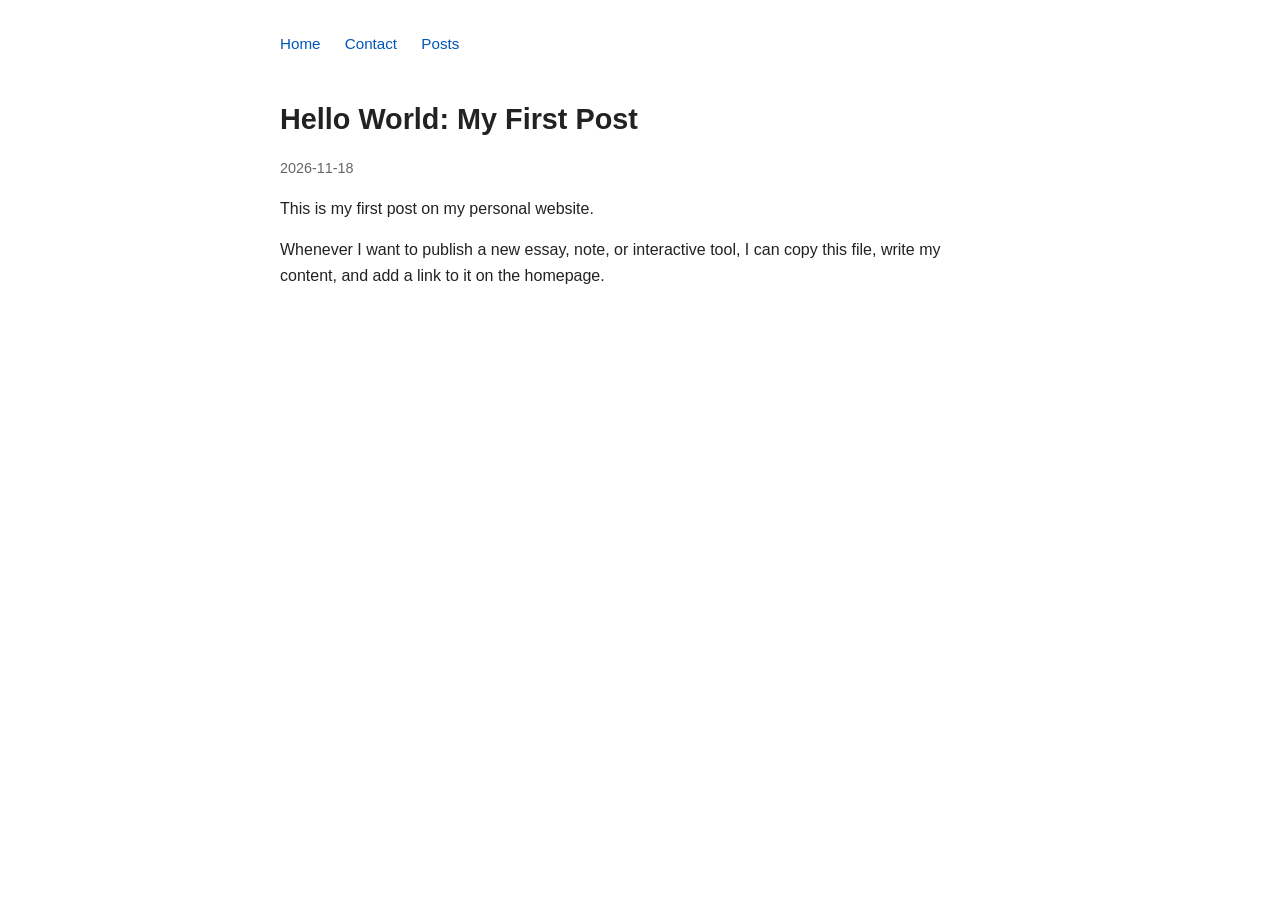
==== posts/first-post.html @ d014e921 "Add first post HTML file" ====
<!DOCTYPE html>
<html lang="en">
<head>
  <meta charset="UTF-8">
  <meta name="viewport" content="width=device-width, initial-scale=1.0">
  <title>Hello World: My First Post - Shiya Elemarth</title>
  <link rel="stylesheet" href="../style.css">
</head>
<body>

  <nav>
    <a href="../index.html">Home</a>
    <a href="../index.html#contact">Contact</a>
    <a href="../index.html#posts">Posts</a>
  </nav>

  <h1>Hello World: My First Post</h1>
  <p class="post-date">2026-11-18</p>

  <p>
    This is my first post on my personal website.
  </p>

  <p>
    Whenever I want to publish a new essay, note, or interactive tool, I can copy this file, write my content, and add a link to it on the homepage.
  </p>

</body>
</html>
---- style.css ----
body {
  font-family: -apple-system, BlinkMacSystemFont, "Segoe UI", Roboto, Helvetica, Arial, sans-serif;
  line-height: 1.6;
  color: #222;
  background: #fff;
  max-width: 720px;
  margin: 0 auto;
  padding: 2rem 1.25rem;
}

nav {
  margin-bottom: 2.5rem;
  font-size: 0.95rem;
}

nav a {
  margin-right: 1.25rem;
  color: #0055bb;
  text-decoration: none;
}

nav a:hover {
  text-decoration: underline;
}

h1 {
  font-size: 1.8rem;
  margin-bottom: 0.5rem;
}

h2 {
  font-size: 1.25rem;
  margin-top: 2.25rem;
  margin-bottom: 0.75rem;
  border-bottom: 1px solid #eee;
  padding-bottom: 0.25rem;
}

a {
  color: #0055bb;
  text-decoration: none;
}

a:hover {
  text-decoration: underline;
}

.post-list {
  list-style: none;
  padding: 0;
}

.post-list li {
  display: flex;
  justify-content: space-between;
  align-items: baseline;
  margin-bottom: 0.6rem;
  gap: 1rem;
}

.post-date {
  color: #666;
  font-size: 0.9rem;
  white-space: nowrap;
  font-variant-numeric: tabular-nums;
}

footer {
  margin-top: 4rem;
  font-size: 0.85rem;
  color: #666;
}
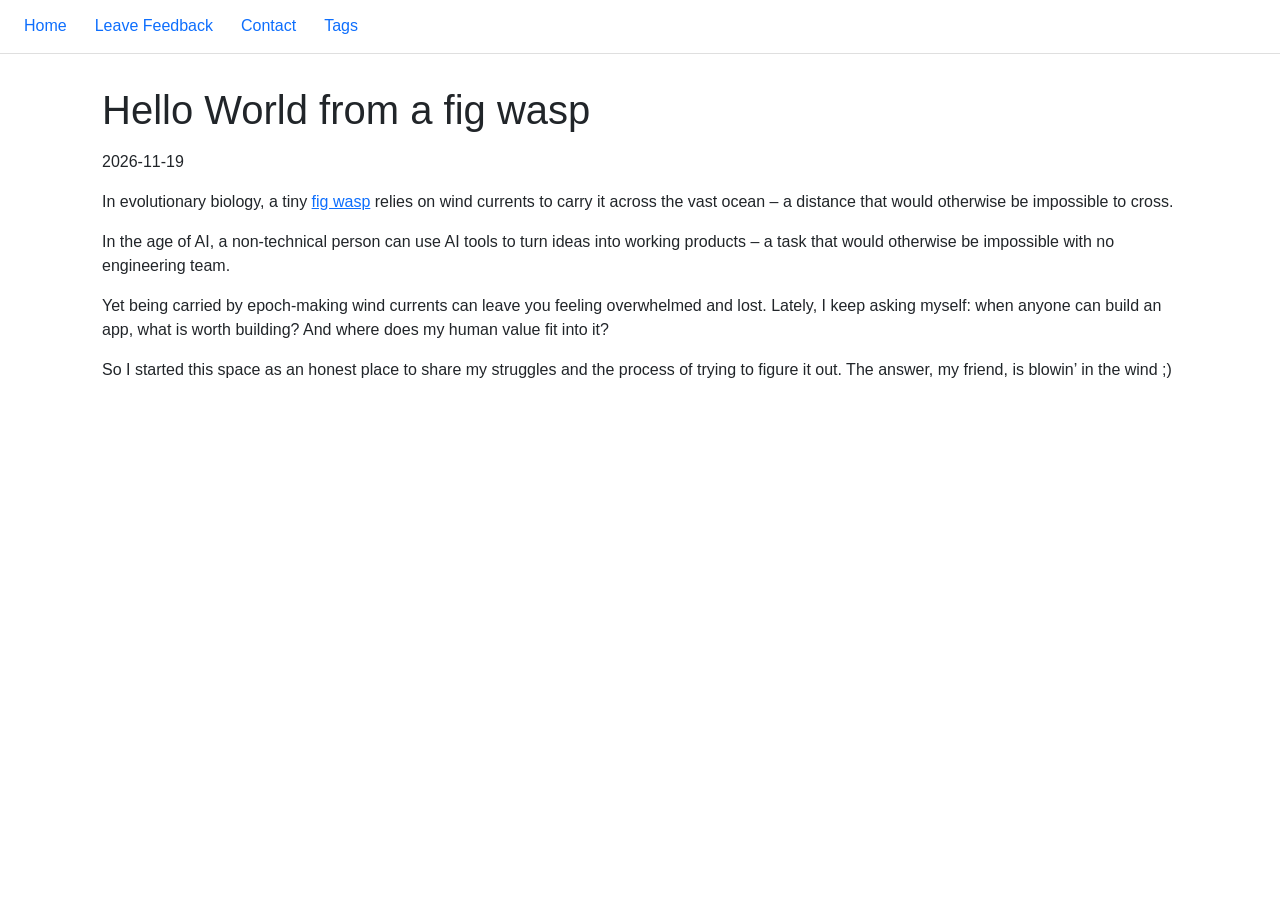
==== commit 12b838a5: "Revise first post content and update metadata Updated the title, added a favicon link, and revised t" ====
--- a/posts/first-post.html
+++ b/posts/first-post.html
@@ -3,27 +3,39 @@
 <head>
   <meta charset="UTF-8">
   <meta name="viewport" content="width=device-width, initial-scale=1.0">
-  <title>Hello World: My First Post - Shiya Elemarth</title>
-  <link rel="stylesheet" href="../style.css">
+  <title>Hello World from a fig wasp - Shiya Yi</title>
+  <link rel="icon" type="image/png" href="../favicon.png">
+  <link rel="stylesheet" href="../style.css?v=2">
 </head>
 <body>
 
   <nav>
     <a href="../index.html">Home</a>
+    <a href="https://forms.gle/VyLqYt6psVBY5sLd7" target="_blank" rel="noopener noreferrer">Leave Feedback</a>
     <a href="../index.html#contact">Contact</a>
-    <a href="../index.html#posts">Posts</a>
+    <a href="../tags.html">Tags</a>
   </nav>
 
-  <h1>Hello World: My First Post</h1>
-  <p class="post-date">2026-11-18</p>
+  <main>
+    <h1>Hello World from a fig wasp</h1>
+    <p class="post-date">2026-11-19</p>
 
-  <p>
-    This is my first post on my personal website.
-  </p>
+    <p>
+      In evolutionary biology, a tiny <a href="https://en.wikipedia.org/wiki/Fig_wasp">fig wasp</a> relies on wind currents to carry it across the vast ocean – a distance that would otherwise be impossible to cross.
+    </p>
 
-  <p>
-    Whenever I want to publish a new essay, note, or interactive tool, I can copy this file, write my content, and add a link to it on the homepage.
-  </p>
+    <p>
+      In the age of AI, a non-technical person can use AI tools to turn ideas into working products – a task that would otherwise be impossible with no engineering team.
+    </p>
+
+    <p>
+      Yet being carried by epoch-making wind currents can leave you feeling overwhelmed and lost. Lately, I keep asking myself: when anyone can build an app, what is worth building? And where does my human value fit into it?
+    </p>
+
+    <p>
+      So I started this space as an honest place to share my struggles and the process of trying to figure it out. The answer, my friend, is blowin’ in the wind ;)
+    </p>
+  </main>
 
 </body>
 </html>
--- a/style.css
+++ b/style.css
@@ -1,21 +1,30 @@
+* {
+  box-sizing: border-box;
+}
+
 body {
-  font-family: -apple-system, BlinkMacSystemFont, "Segoe UI", Roboto, Helvetica, Arial, sans-serif;
-  line-height: 1.6;
-  color: #222;
-  background: #fff;
-  max-width: 720px;
-  margin: 0 auto;
-  padding: 2rem 1.25rem;
+  font-family: -apple-system, BlinkMacSystemFont, "Segoe UI", Roboto, "Helvetica Neue", Arial, sans-serif;
+  font-size: 16px;
+  line-height: 1.5;
+  color: #212529;
+  background-color: #fff;
+  margin: 0;
+  padding: 0 0 3rem;
 }
 
 nav {
-  margin-bottom: 2.5rem;
-  font-size: 0.95rem;
+  display: flex;
+  flex-wrap: wrap;
+  gap: 1.75rem;
+  width: 100%;
+  padding: 0.9rem 1.5rem;
+  border-bottom: 1px solid rgba(0, 0, 0, 0.125);
+  background-color: #fff;
+  font-size: 1rem;
 }
 
 nav a {
-  margin-right: 1.25rem;
-  color: #0055bb;
+  color: #0d6efd;
   text-decoration: none;
 }
 
@@ -23,50 +32,87 @@
   text-decoration: underline;
 }
 
+main {
+  max-width: 1140px;
+  margin: 0 auto;
+  padding: 2rem 2rem 0;
+}
+
 h1 {
-  font-size: 1.8rem;
-  margin-bottom: 0.5rem;
+  font-size: 2.5rem;
+  font-weight: 500;
+  line-height: 1.2;
+  margin-top: 0;
+  margin-bottom: 1rem;
 }
 
 h2 {
-  font-size: 1.25rem;
-  margin-top: 2.25rem;
+  font-size: 2rem;
+  font-weight: 500;
+  line-height: 1.2;
+  margin-top: 1.5rem;
   margin-bottom: 0.75rem;
-  border-bottom: 1px solid #eee;
-  padding-bottom: 0.25rem;
+}
+
+p {
+  margin-top: 0;
+  margin-bottom: 1rem;
 }
 
 a {
-  color: #0055bb;
-  text-decoration: none;
+  color: #0d6efd;
+  text-decoration: underline;
 }
 
 a:hover {
-  text-decoration: underline;
+  color: #0a58ca;
 }
 
-.post-list {
-  list-style: none;
-  padding: 0;
+hr {
+  border: 0;
+  border-top: 1px solid rgba(0, 0, 0, 0.125);
+  margin: 2rem 0 1.5rem;
 }
 
-.post-list li {
+.feed-link {
+  display: inline-block;
+  margin-bottom: 0.75rem;
+}
+
+.list-group {
+  display: flex;
+  flex-direction: column;
+  padding-left: 0;
+  margin-top: 0.5rem;
+  margin-bottom: 1.5rem;
+  border: 1px solid rgba(0, 0, 0, 0.125);
+  border-radius: 0.375rem;
+  overflow: hidden;
+  list-style: none;
+}
+
+.list-group-item {
   display: flex;
   justify-content: space-between;
-  align-items: baseline;
-  margin-bottom: 0.6rem;
+  align-items: center;
+  padding: 0.85rem 1.25rem;
+  background-color: #fff;
+  border-bottom: 1px solid rgba(0, 0, 0, 0.125);
   gap: 1rem;
 }
 
+.list-group-item:last-child {
+  border-bottom: none;
+}
+
 .post-date {
-  color: #666;
-  font-size: 0.9rem;
+  color: #212529;
   white-space: nowrap;
   font-variant-numeric: tabular-nums;
 }
 
 footer {
-  margin-top: 4rem;
-  font-size: 0.85rem;
-  color: #666;
+  margin-top: 2rem;
+  font-size: 0.9rem;
+  color: #6c757d;
 }
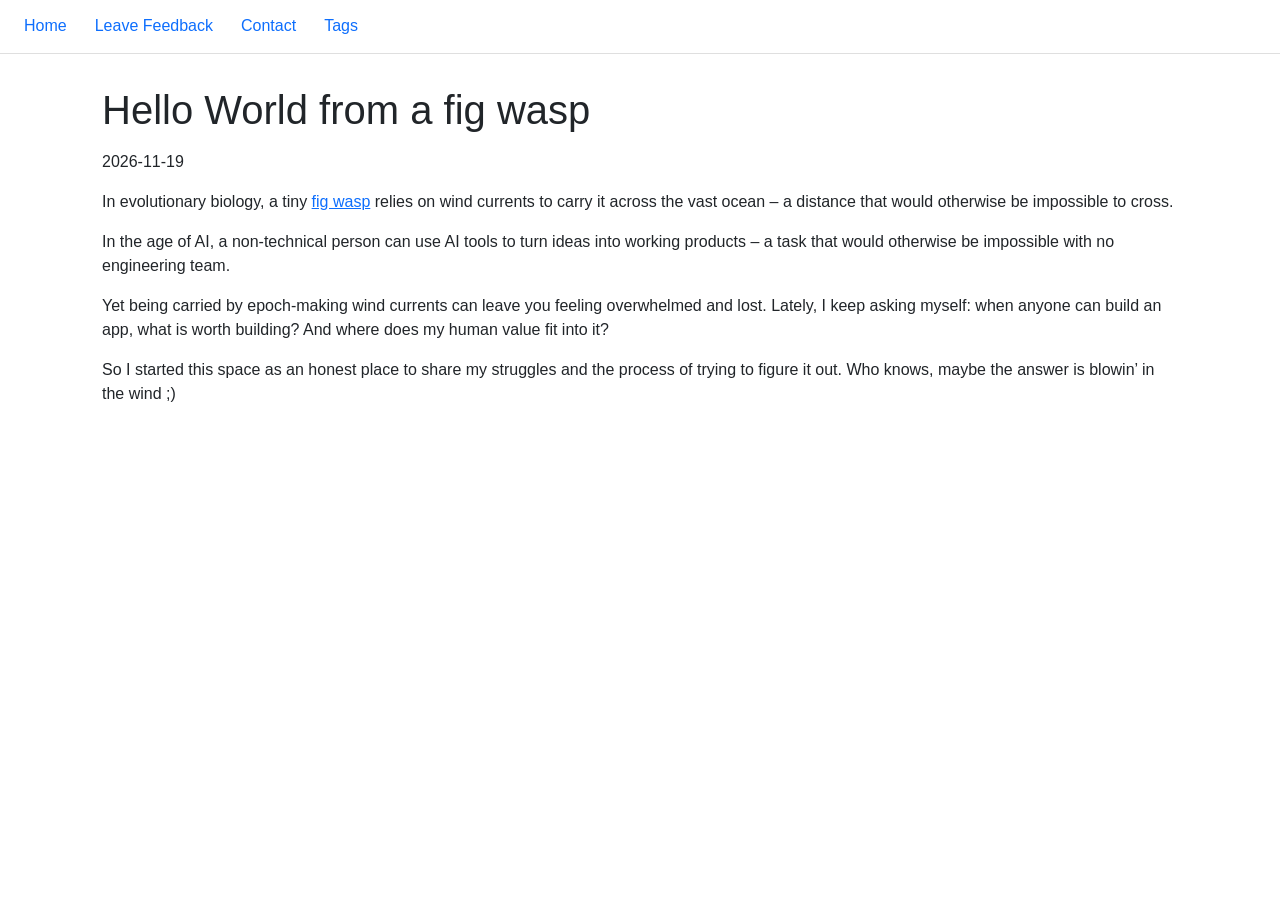
==== commit dcdfa9ca: "Update text in first post for clarity" ====
--- a/posts/first-post.html
+++ b/posts/first-post.html
@@ -33,7 +33,7 @@
     </p>
 
     <p>
-      So I started this space as an honest place to share my struggles and the process of trying to figure it out. The answer, my friend, is blowin’ in the wind ;)
+      So I started this space as an honest place to share my struggles and the process of trying to figure it out. Who knows, maybe the answer is blowin’ in the wind ;)
     </p>
   </main>
 
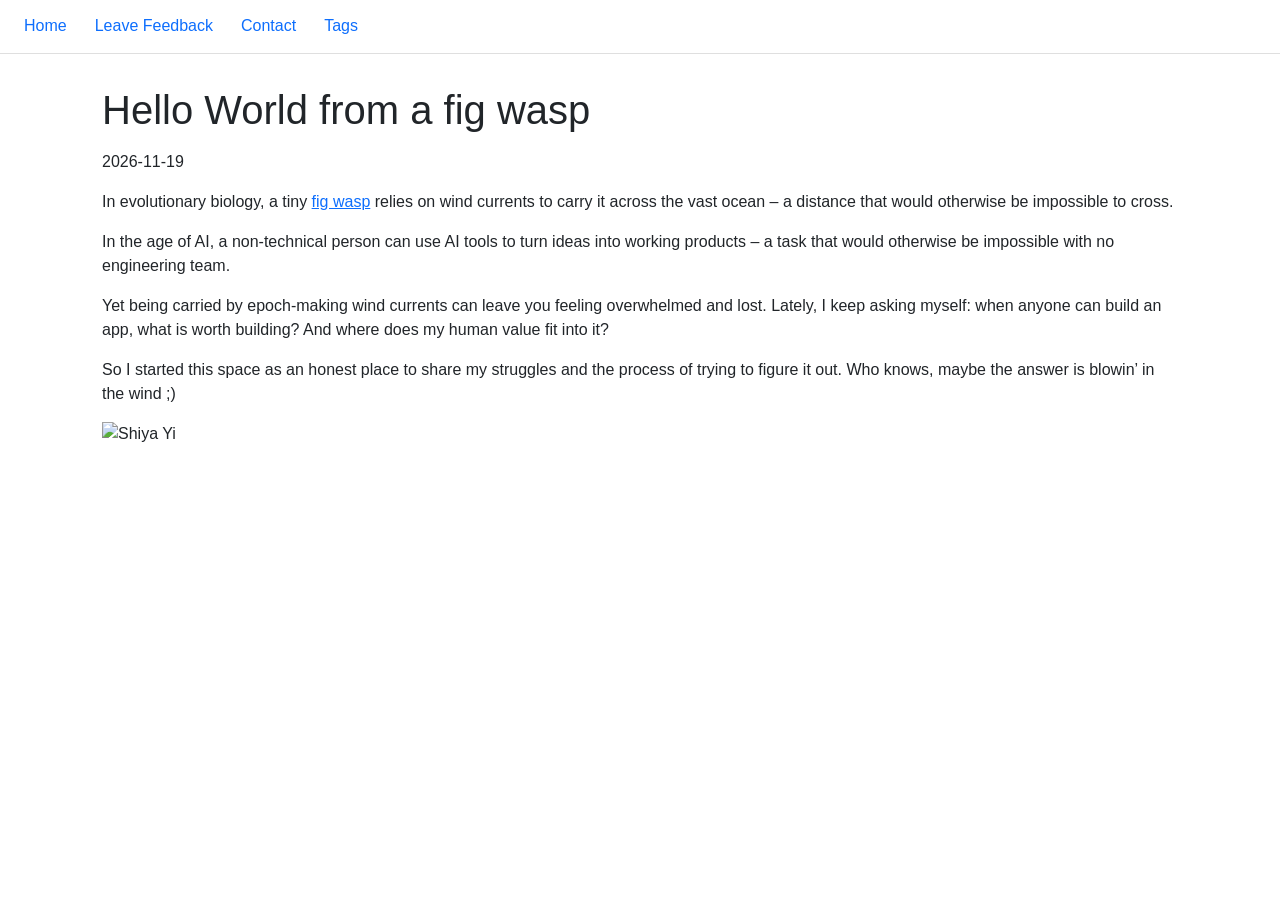
==== commit 8a933559: "Add image to first post" ====
--- a/posts/first-post.html
+++ b/posts/first-post.html
@@ -35,6 +35,8 @@
     <p>
       So I started this space as an honest place to share my struggles and the process of trying to figure it out. Who knows, maybe the answer is blowin’ in the wind ;)
     </p>
+
+    <img class="post-image" src="../images/hello-world.jpg" alt="Shiya Yi">
   </main>
 
 </body>
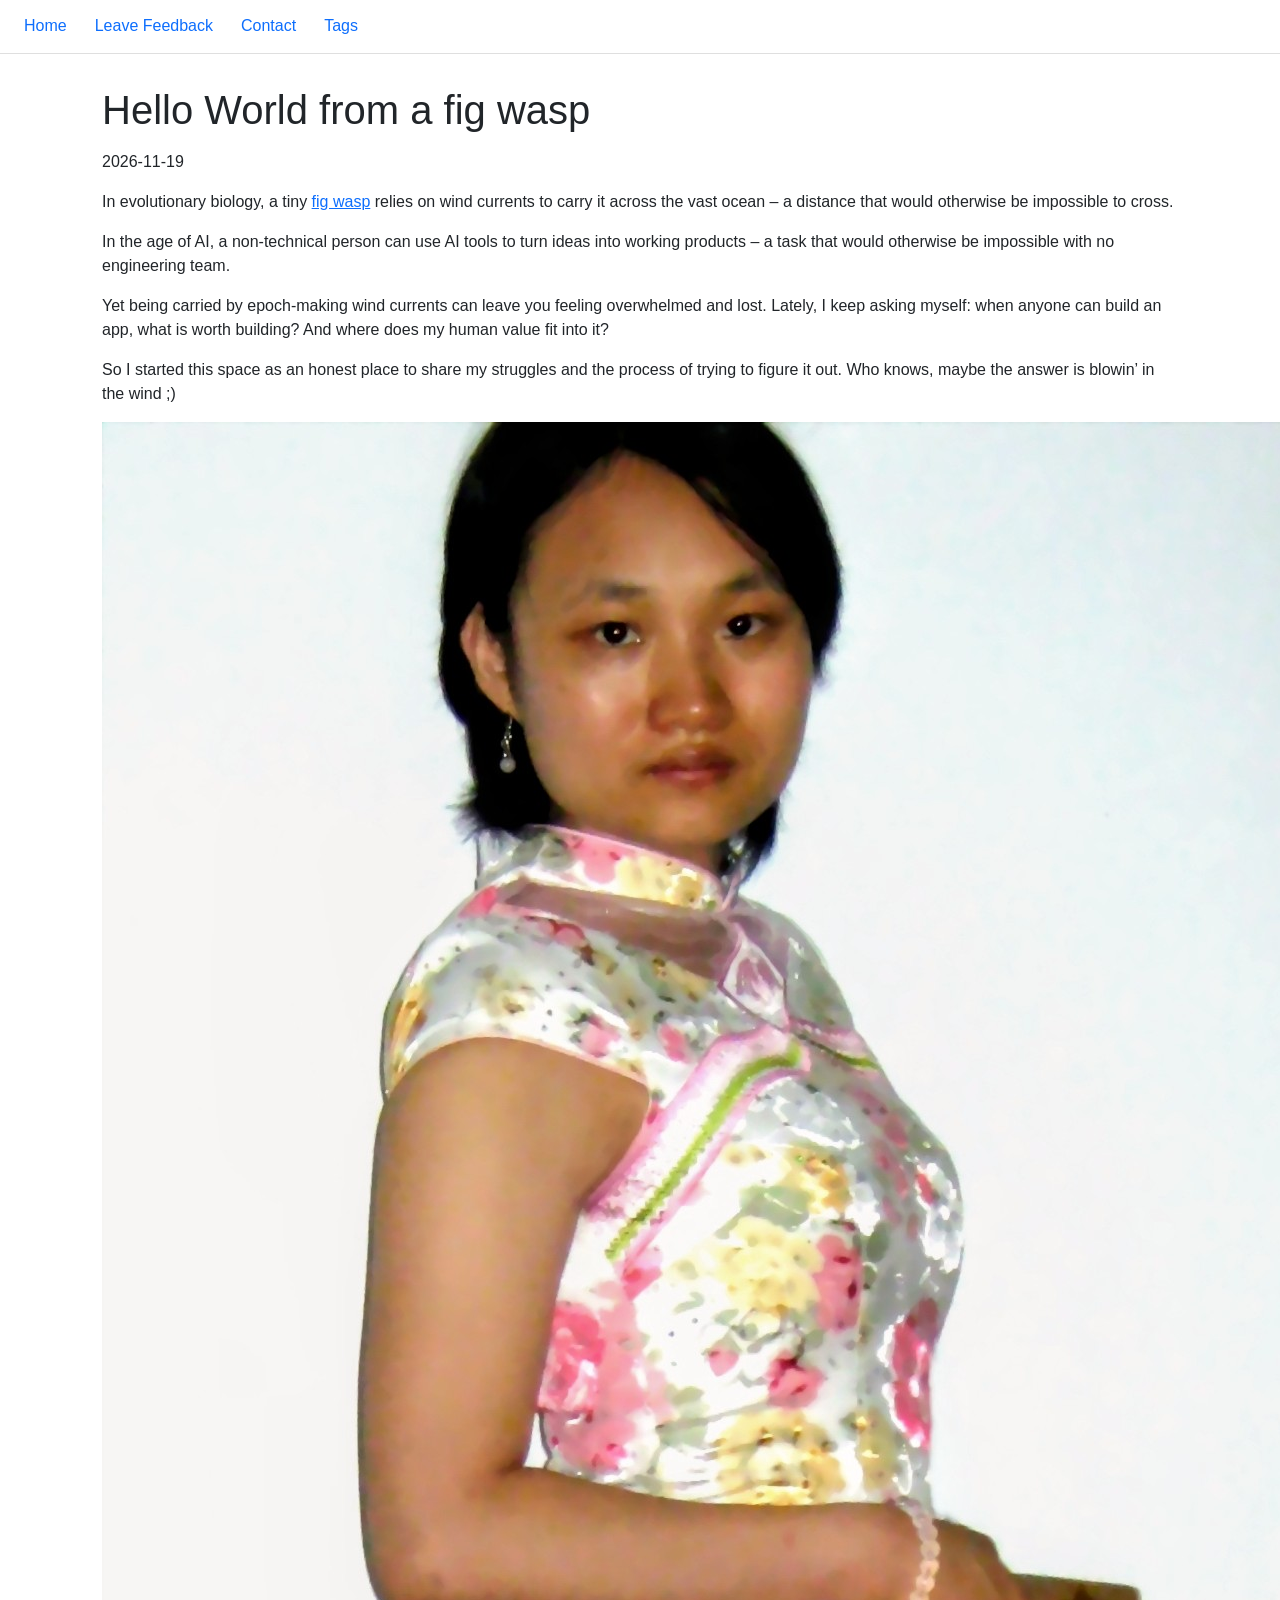
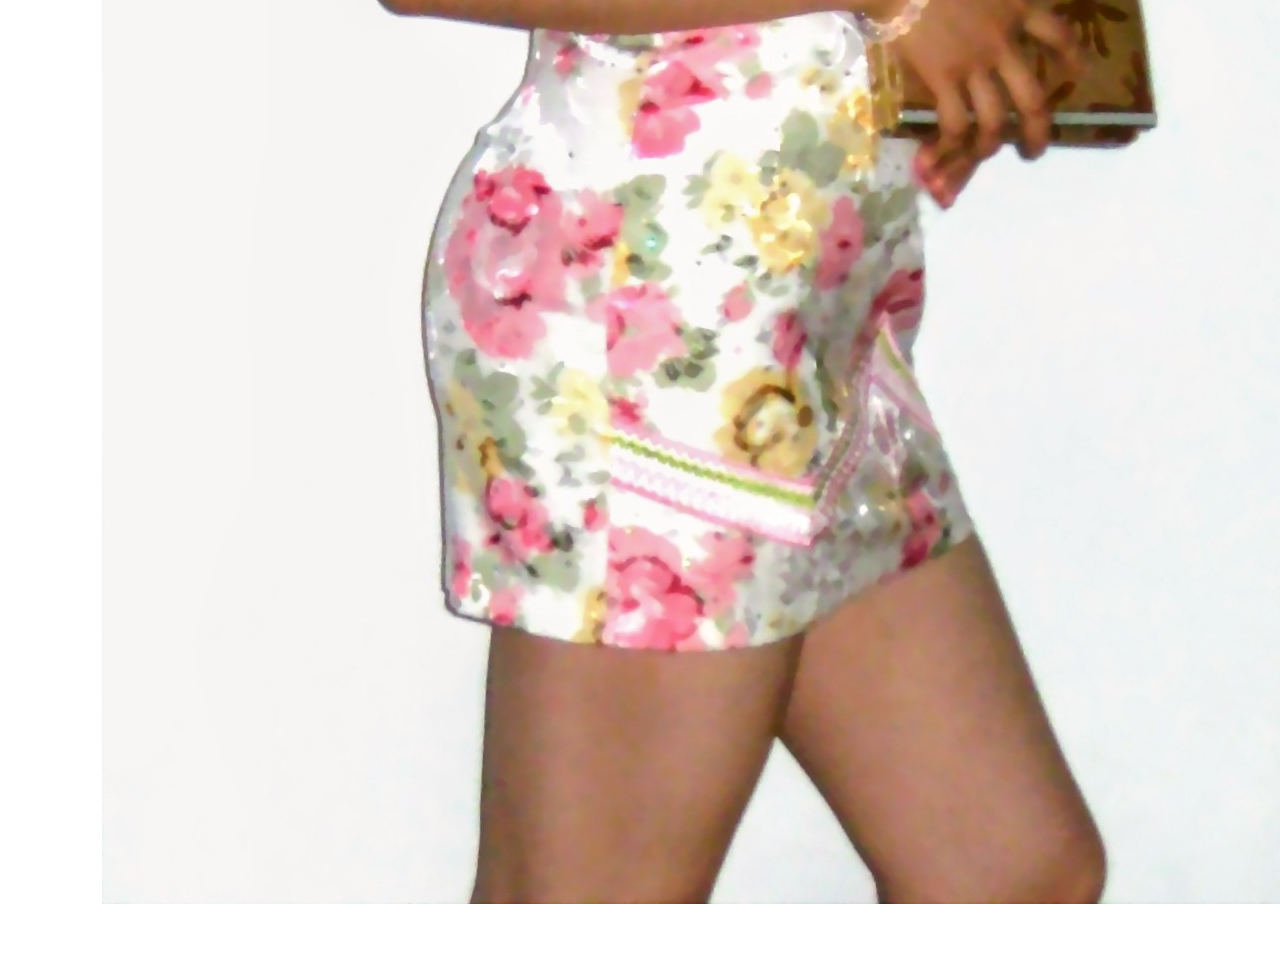
==== commit 90a46b7a: "Update stylesheet version in first-post.html" ====
--- a/posts/first-post.html
+++ b/posts/first-post.html
@@ -5,7 +5,7 @@
   <meta name="viewport" content="width=device-width, initial-scale=1.0">
   <title>Hello World from a fig wasp - Shiya Yi</title>
   <link rel="icon" type="image/png" href="../favicon.png">
-  <link rel="stylesheet" href="../style.css?v=2">
+  <link rel="stylesheet" href="../style.css?v=4">
 </head>
 <body>
 
